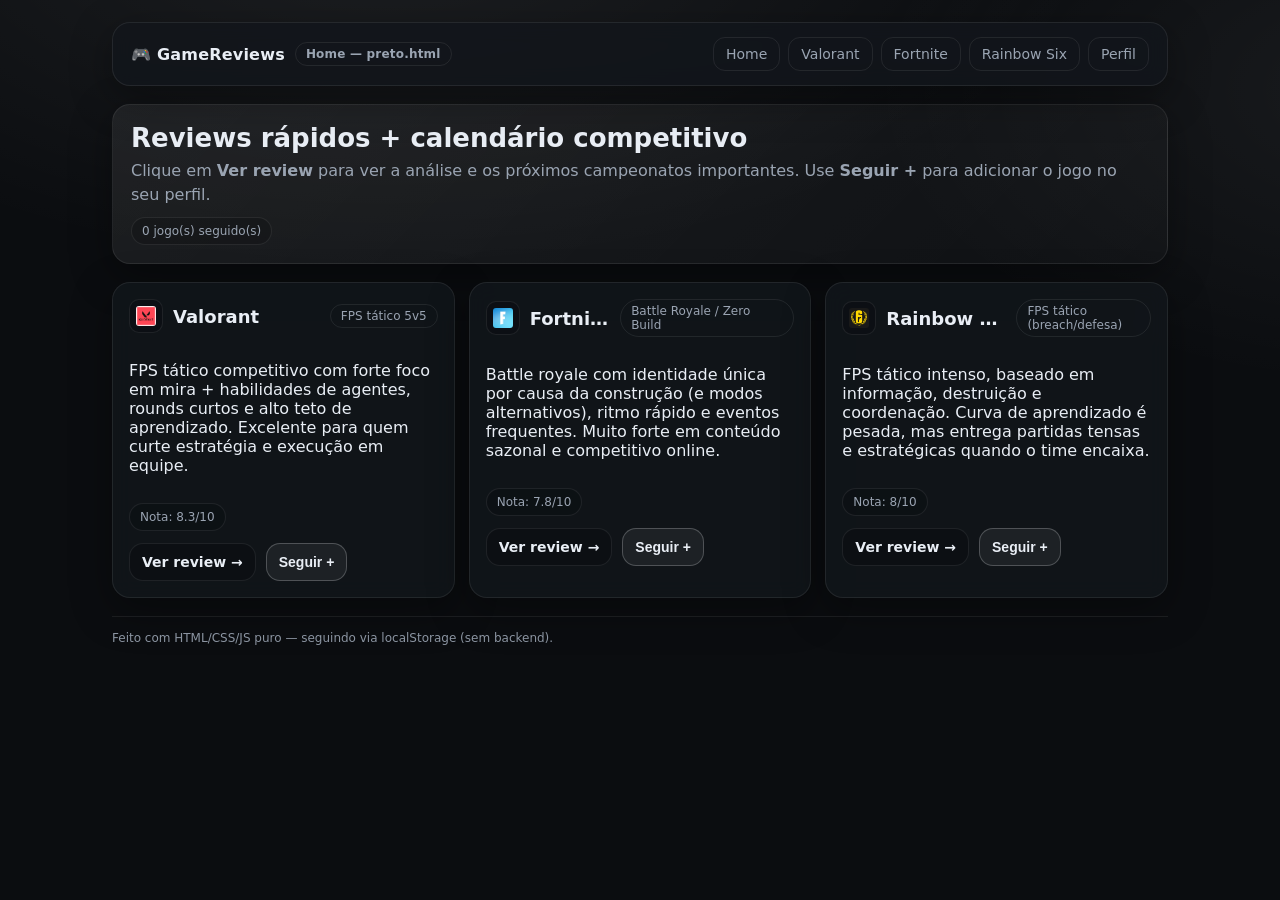
==== index.html @ 4cd54c73 "Update" ====
<!doctype html>
<html lang="pt-BR">
<head>
  <meta charset="utf-8" />
  <meta name="viewport" content="width=device-width,initial-scale=1" />
  <title>GameReviews — Home (preto.html)</title>
  <link rel="stylesheet" href="styles.css" />
  <script defer src="app.js"></script>
</head>
<body>
  <div class="container">
    <header class="topbar">
      <div class="brand">
        <span>🎮 GameReviews</span>
        <span class="badge">Home — preto.html</span>
      </div>
      <nav class="nav">
        <a href="index.html">Home</a>
        <a href="vermelho.html">Valorant</a>
        <a href="azul.html">Fortnite</a>
        <a href="amarelo.html">Rainbow Six</a>
        <a href="verde.html">Perfil</a>
      </nav>
    </header>

    <section class="hero">
      <h1>Reviews rápidos + calendário competitivo</h1>
      <p>
        Clique em <b>Ver review</b> para ver a análise e os próximos campeonatos importantes.
        Use <b>Seguir +</b> para adicionar o jogo no seu perfil.
      </p>
      <div class="kpi" style="margin-top:10px;">
        <span class="pill" id="followingCount">0 jogo(s) seguido(s)</span>
      </div>
    </section>

    <main class="grid" id="gamesGrid"></main>

    <footer class="footer">
      <div class="hr"></div>
      <div>Feito com HTML/CSS/JS puro — seguindo via localStorage (sem backend).</div>
    </footer>
  </div>
</body>
</html>
---- styles.css ----
:root {
    --bg: #0b0d10;
    --card: #12161c;
    --muted: #9aa4b2;
    --text: #e9eef5;
    --border: rgba(255, 255, 255, .08);
    --shadow: 0 12px 40px rgba(0, 0, 0, .35);
    --radius: 18px;
}

* {
    box-sizing: border-box
}

html,
body {
    height: 100%
}

body {
    margin: 0;
    font-family: system-ui, -apple-system, Segoe UI, Roboto, Ubuntu, Cantarell, "Helvetica Neue", Arial, "Noto Sans";
    background: radial-gradient(1200px 600px at 30% -10%, rgba(255, 255, 255, .08), transparent 60%),
        radial-gradient(900px 500px at 110% 10%, rgba(255, 255, 255, .06), transparent 60%),
        var(--bg);
    color: var(--text);
}

a {
    color: inherit;
    text-decoration: none
}

.container {
    max-width: 1100px;
    margin: 0 auto;
    padding: 22px
}

.topbar {
    display: flex;
    align-items: center;
    justify-content: space-between;
    gap: 14px;
    padding: 14px 18px;
    border: 1px solid var(--border);
    border-radius: var(--radius);
    background: rgba(18, 22, 28, .85);
    backdrop-filter: blur(10px);
    box-shadow: var(--shadow);
}

.brand {
    display: flex;
    align-items: center;
    gap: 10px;
    font-weight: 800;
    letter-spacing: .2px;
}

.badge {
    font-size: 12px;
    padding: 4px 10px;
    border-radius: 999px;
    border: 1px solid var(--border);
    color: var(--muted);
}

.nav {
    display: flex;
    flex-wrap: wrap;
    gap: 8px;
}

.nav a {
    font-size: 14px;
    padding: 8px 12px;
    border: 1px solid var(--border);
    border-radius: 12px;
    color: var(--muted);
    transition: .15s ease;
}

.nav a:hover {
    color: var(--text);
    border-color: rgba(255, 255, 255, .2)
}

.hero {
    margin-top: 18px;
    padding: 18px;
    border: 1px solid var(--border);
    border-radius: var(--radius);
    background: linear-gradient(135deg, rgba(255, 255, 255, .07), rgba(255, 255, 255, .02));
    box-shadow: var(--shadow);
}

.hero h1 {
    margin: 0 0 6px;
    font-size: 26px
}

.hero p {
    margin: 0;
    color: var(--muted);
    line-height: 1.5
}

.grid {
    margin-top: 18px;
    display: grid;
    grid-template-columns: repeat(12, 1fr);
    gap: 14px;
}

.card {
    grid-column: span 4;
    padding: 16px;
    border-radius: var(--radius);
    border: 1px solid var(--border);
    background: rgba(18, 22, 28, .82);
    backdrop-filter: blur(10px);
    box-shadow: var(--shadow);
    display: flex;
    flex-direction: column;
    gap: 12px;
}

@media (max-width: 980px) {
    .card {
        grid-column: span 6;
    }
}

@media (max-width: 640px) {
    .card {
        grid-column: span 12;
    }

    .topbar {
        flex-direction: column;
        align-items: flex-start
    }
}

/* Logo no card (Home) */
/* Título do card com logo */
.card-title{
  display:flex;
  align-items:center;
  justify-content:space-between;
  gap:10px;
}

.card-left{
  display:flex;
  align-items:center;
  gap:10px;
  min-width:0;
}

.card-logo{
  width:34px;
  height:34px;
  object-fit:contain;
  border-radius:10px;
  border:1px solid var(--border);
  background: rgba(0,0,0,.18);
  padding:6px;
  flex:0 0 auto;
}

.card-left h2{
  margin:0;
  font-size:18px;
  white-space:nowrap;
  overflow:hidden;
  text-overflow:ellipsis;
}


.kpi {
    display: flex;
    gap: 10px;
    flex-wrap: wrap;
}

.kpi .pill {
    font-size: 12px;
    padding: 6px 10px;
    border-radius: 999px;
    border: 1px solid var(--border);
    color: var(--muted);
    background: rgba(0, 0, 0, .15);
}

.actions {
    display: flex;
    gap: 10px;
    flex-wrap: wrap
}

.btn {
    border: 1px solid var(--border);
    background: rgba(0, 0, 0, .2);
    color: var(--text);
    padding: 10px 12px;
    border-radius: 14px;
    font-weight: 650;
    cursor: pointer;
    transition: .15s ease;
    font-size: 14px;
}

.btn:hover {
    transform: translateY(-1px);
    border-color: rgba(255, 255, 255, .18)
}

.btn.primary {
    border-color: rgba(255, 255, 255, .22);
    background: rgba(255, 255, 255, .06)
}

.btn.danger {
    border-color: rgba(255, 90, 90, .25);
    background: rgba(255, 90, 90, .08)
}

.section {
    margin-top: 18px;
    padding: 16px;
    border: 1px solid var(--border);
    border-radius: var(--radius);
    background: rgba(18, 22, 28, .82);
    backdrop-filter: blur(10px);
    box-shadow: var(--shadow);
}

.section h2 {
    margin: 0 0 10px;
    font-size: 18px
}

.section h3 {
    margin: 16px 0 8px;
    font-size: 15px;
    color: #dfe7f3
}

.section p,
.section li {
    color: var(--muted);
    line-height: 1.55
}

.section ul {
    margin: 8px 0 0;
    padding-left: 18px
}

.table {
    width: 100%;
    border-collapse: collapse;
    overflow: hidden;
    border-radius: 14px;
    border: 1px solid var(--border);
}

.table th,
.table td {
    padding: 10px 12px;
    border-bottom: 1px solid var(--border);
    font-size: 14px;
}

.table th {
    color: #dfe7f3;
    text-align: left;
    background: rgba(255, 255, 255, .04)
}

.table td {
    color: var(--muted)
}

.table tr:last-child td {
    border-bottom: none
}

.footer {
    margin-top: 18px;
    color: var(--muted);
    font-size: 12px;
    opacity: .9;
}

.profile {
    display: flex;
    gap: 14px;
    align-items: center;
    flex-wrap: wrap;
}

.avatar {
    width: 86px;
    height: 86px;
    border-radius: 22px;
    border: 1px solid var(--border);
    background: rgba(255, 255, 255, .04);
    overflow: hidden;
    display: grid;
    place-items: center;
}

.avatar img {
    width: 100%;
    height: 100%;
    object-fit: cover
}

.input {
    width: min(420px, 100%);
    padding: 10px 12px;
    border-radius: 14px;
    border: 1px solid var(--border);
    background: rgba(0, 0, 0, .2);
    color: var(--text);
    outline: none;
}

.small {
    font-size: 12px;
    color: var(--muted)
}

.hr {
    height: 1px;
    background: var(--border);
    margin: 14px 0
}

/* Banner */
.banner {
    width: 100%;
    height: 220px;
    object-fit: cover;
    border-radius: 18px;
    border: 1px solid var(--border);
    box-shadow: var(--shadow);
    display: block;
    margin-bottom: 14px;
}

@media (max-width: 640px) {
    .banner {
        height: 160px;
    }
}

/* Logo ao lado do título */
.game-title {
    display: flex;
    align-items: center;
    gap: 10px;
}

.game-logo {
    width: 34px;
    height: 34px;
    object-fit: contain;
    border-radius: 10px;
    border: 1px solid var(--border);
    background: rgba(0, 0, 0, .18);
    padding: 6px;
}
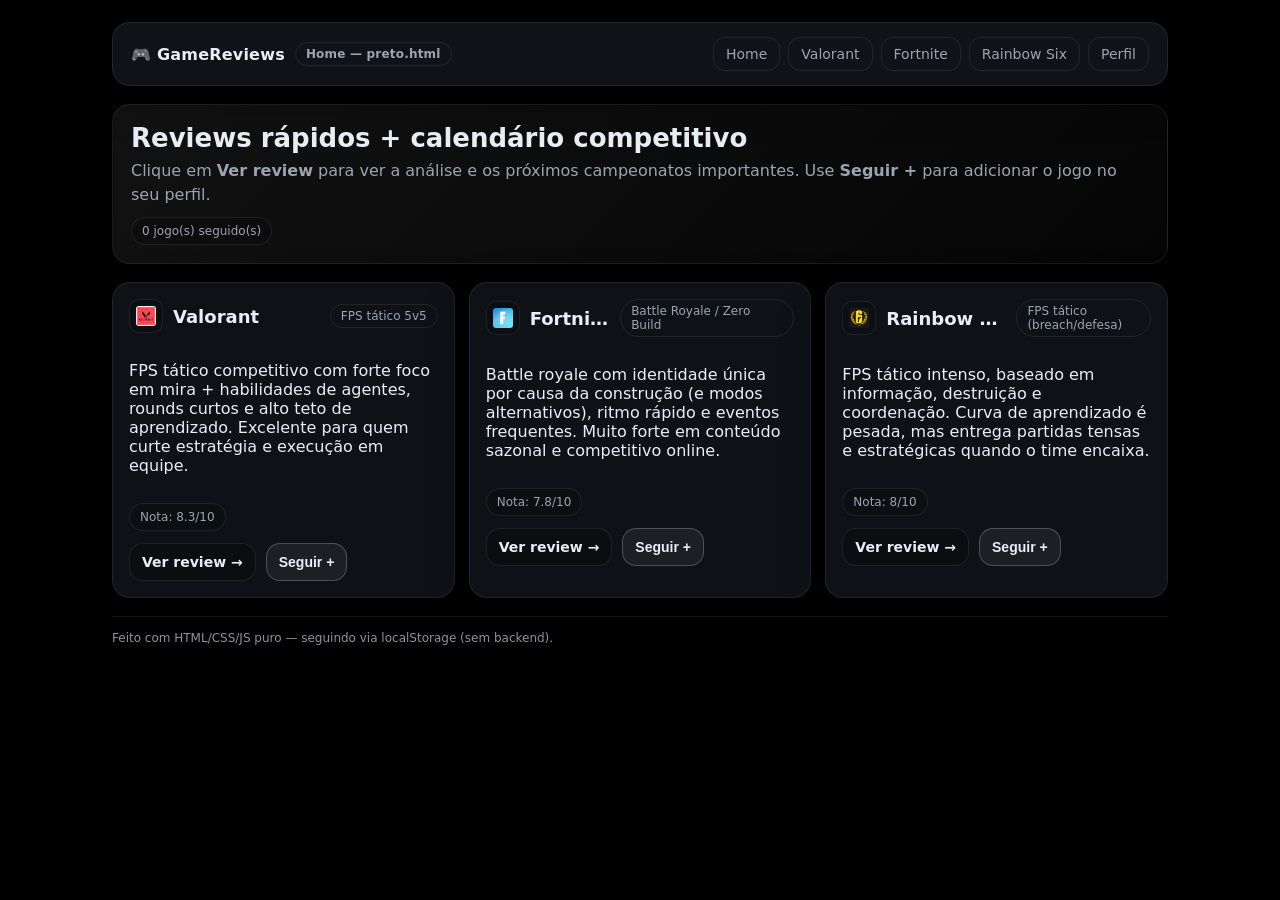
==== commit f122fb3d: "update" ====
--- a/index.html
+++ b/index.html
@@ -7,7 +7,7 @@
   <link rel="stylesheet" href="styles.css" />
   <script defer src="app.js"></script>
 </head>
-<body>
+<body class="body-preto">
   <div class="container">
     <header class="topbar">
       <div class="brand">
--- a/styles.css
+++ b/styles.css
@@ -20,10 +20,28 @@
 body {
     margin: 0;
     font-family: system-ui, -apple-system, Segoe UI, Roboto, Ubuntu, Cantarell, "Helvetica Neue", Arial, "Noto Sans";
-    background: radial-gradient(1200px 600px at 30% -10%, rgba(255, 255, 255, .08), transparent 60%),
-        radial-gradient(900px 500px at 110% 10%, rgba(255, 255, 255, .06), transparent 60%),
-        var(--bg);
+    background-color: ;
     color: var(--text);
+}
+
+.body-preto{
+    background-color: black;
+}
+
+.body-vermelho{
+    background-color: red;
+}
+
+.body-azul{
+    background-color: blue;
+}
+
+.body-amarelo{
+    background-color: yellow;
+}
+
+.body-verde{
+    background-color: green;
 }
 
 a {
